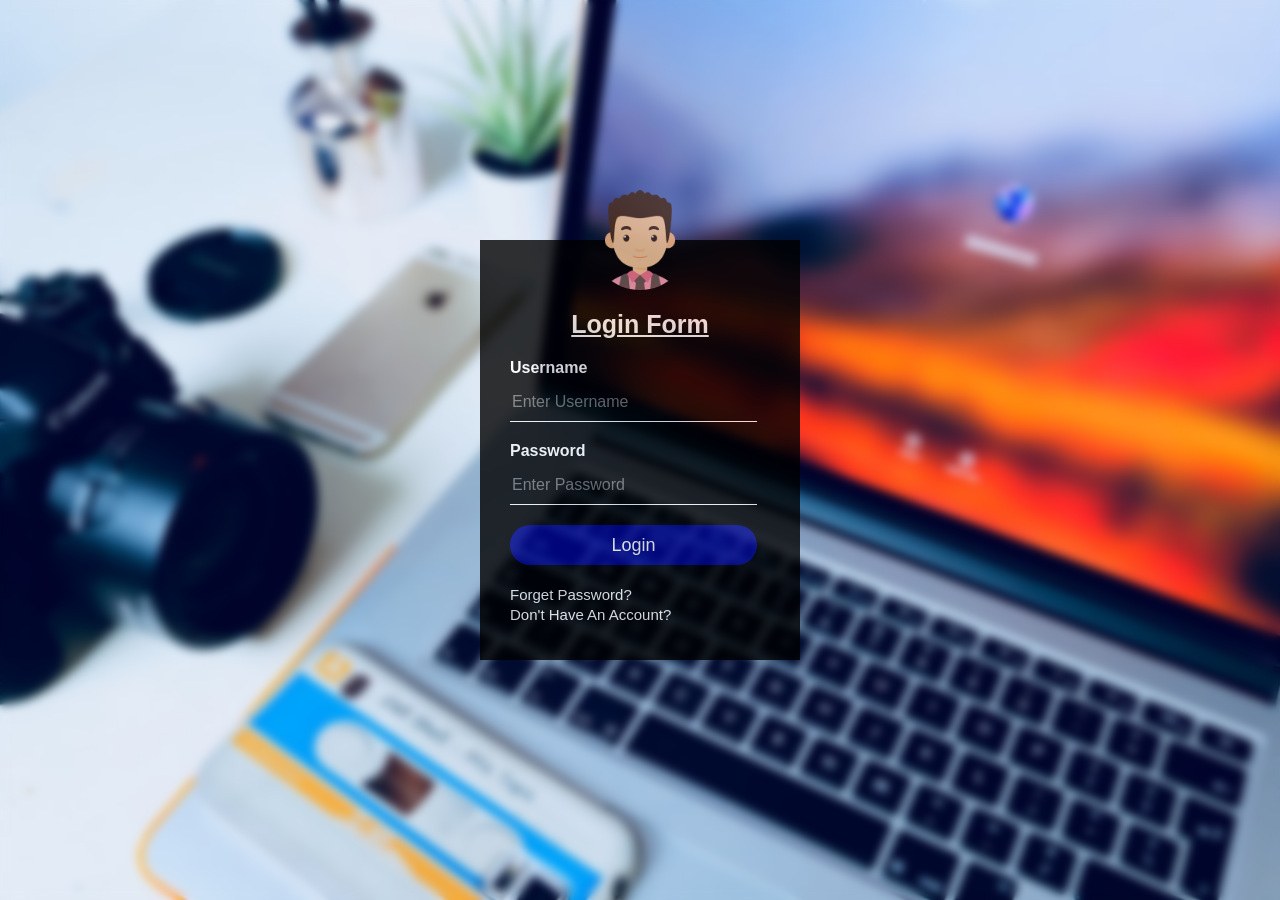
==== login.html @ 87179f80 "Add files via upload" ====
<html>
<head>
	<title>Car Rental System</title>
	<link rel="stylesheet" type="text/css" href="style.css">

	<body>
		<div class="LoginBox">
			<img src="icon.png"  class="Icon">
			<h2><u><center><b>Login Form</b></center></u></h2>
			<form>
				<p>Username</p>
				<input type="text" name="" placeholder="Enter Username">
				<p>Password</p>
				<input type="password" name="" placeholder="Enter Password">
				<input type="button" name="" value="Login">
				<a href="#">Forget Password?</a><br><a href="signup.html" target="_blank">Don't Have An Account?</a>
			</form>
		</div>
	</body>
</head>
</html>
---- style.css ----
body{
	margin:0;
	padding:0;
	background: url(back.jpg);
	backdrop-filter: blur(5px);
	background-size: cover;
	background-position: center;
	font-family: arial;
}

.LoginBox{
	width: 320px;
	height: 420px;
	background: #000;
	opacity: 0.8;
	color: #fff;
	top: 50%;
	left: 50%;
	position: absolute;
	transform: translate(-50%,-50%);
	box-sizing: border-box;
	padding: 70px 30px;
}

.Icon{
	width: 100px;
	height: 100px;
	border-radius: 50%;
	position: absolute;
	top: -50px;
	left: calc(50% - 50px);
}

h2{
	margin: 0;
	padding: 0 0 20px;
	text-align: center;
	font-size: 25px;
}

.LoginBox p{
	margin: 0;
	padding: 0;
	font-weight: bold;
	margin-bottom: 5px;
}

.LoginBox input{
	width: 95%;
	margin-bottom: 20px;
}

.LoginBox input[type="text"],input[type="password"], .Signup input{
	border:none;
	border-bottom: 1px solid #fff;
	background: transparent;
	outline: none;
	height: 40px;
	color: #fff;
	font-size:16px;
}
.LoginBox input[type="button"]{
	border:none ;
	text-align: center;
	outline: none;
	height: 40px;
	background: #00058d;
	color: #fff;
	font-size: 18px;
	border-radius: 20px;
}
.LoginBox input[type="button"]:hover
{
	cursor: pointer;
	background: blue;
	color: #fff;
	transition: .8s;
}
.LoginBox a{
	text-decoration: none;
	font-size: 15px;
	line-height: 20px;
	color: white;
}

.LoginBox a:hover{
	color: blue;
	transition: .4s;
}

.Signup{
	width: 400px;
	height: 620px;
	background: #000;
	opacity: 0.8;
	color: #fff;
	top: 50%;
	left: 50%;
	position: absolute;
	transform: translate(-50%,-50%);
	box-sizing: border-box;
	padding: 70px 30px;
}

.Signup input{
	width: 95%;
	margin-bottom: 20px;
}

.Signup input[type="checkbox"]{
	width: 15px;
	height: 15px;
	padding-top: 2px;
}

.Signup a{
	text-decoration: none;
	color: #00ff00;
}

.Signup a:hover{
	color: green;
	transition: .4s;
}

.Signup img{
	width: 35px;
	height: 35px;
	padding-left: 20px;
	padding-right: 20px;
}

.Signup input[type="button"]{
	border:none ;
	text-align: center;
	outline: none;
	height: 40px;
	background: #00058d;
	color: #fff;
	font-size: 18px;
	border-radius: 20px;
}
.Signup input[type="button"]:hover{
	background-color: blue;
}

.Signup p a{
	margin-left: 20px;
	color: red;
}
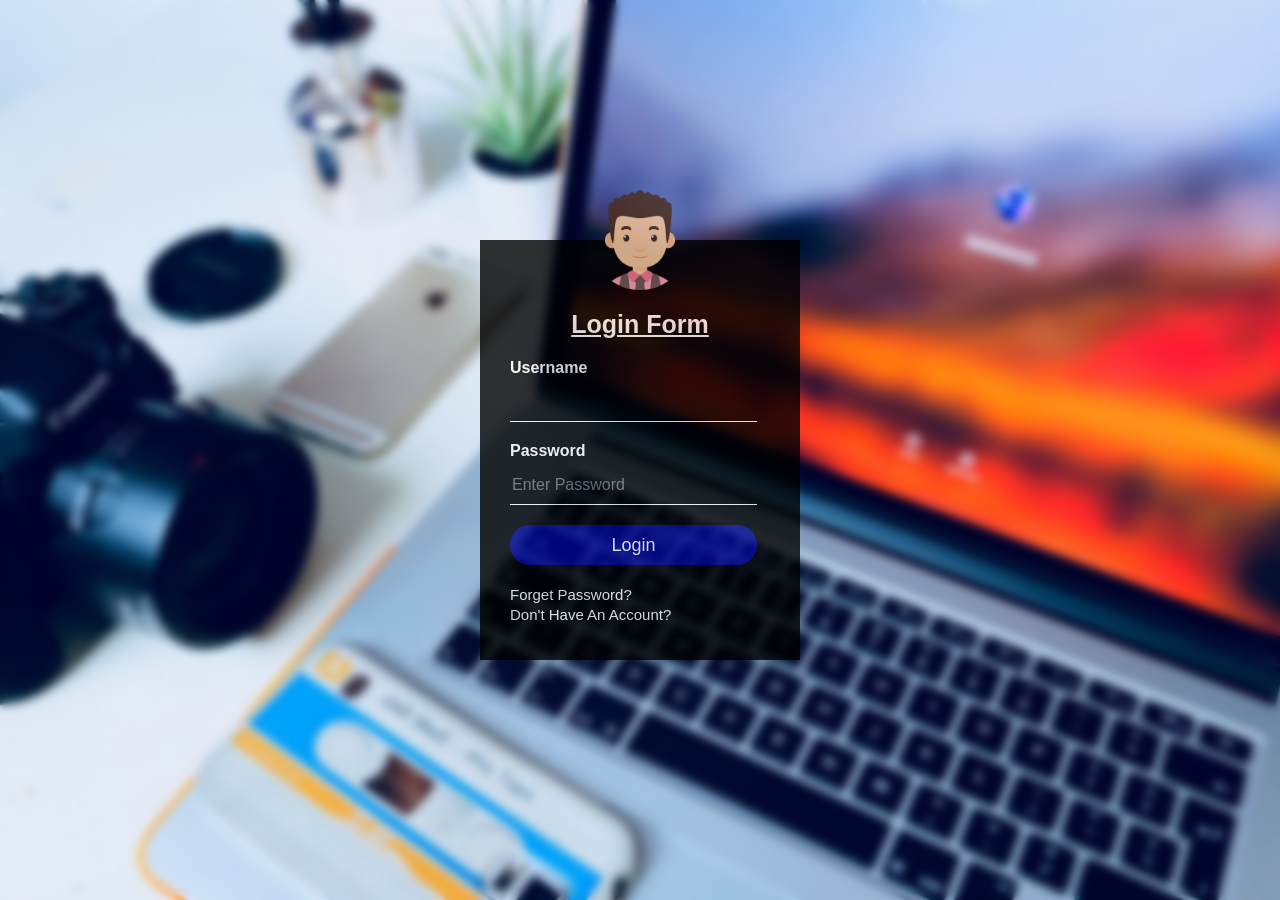
==== commit 3fd7d0ce: "Update login.html" ====
--- a/login.html
+++ b/login.html
@@ -9,7 +9,7 @@
 			<h2><u><center><b>Login Form</b></center></u></h2>
 			<form>
 				<p>Username</p>
-				<input type="text" name="" placeholder="Enter Username">
+				<input type="text" name="" pnkjbkjbhfjgtdtfyghjlk;kjhgfdsadfghjkl;kjhgfdzsasdfghjkl;/lkjhgfdsdfghjkl;lkjhgfdxzsdfghjk,l.;/lkjhgfdlaceholder="Enter Username">
 				<p>Password</p>
 				<input type="password" name="" placeholder="Enter Password">
 				<input type="button" name="" value="Login">
@@ -18,4 +18,4 @@
 		</div>
 	</body>
 </head>
-</html>+</html>
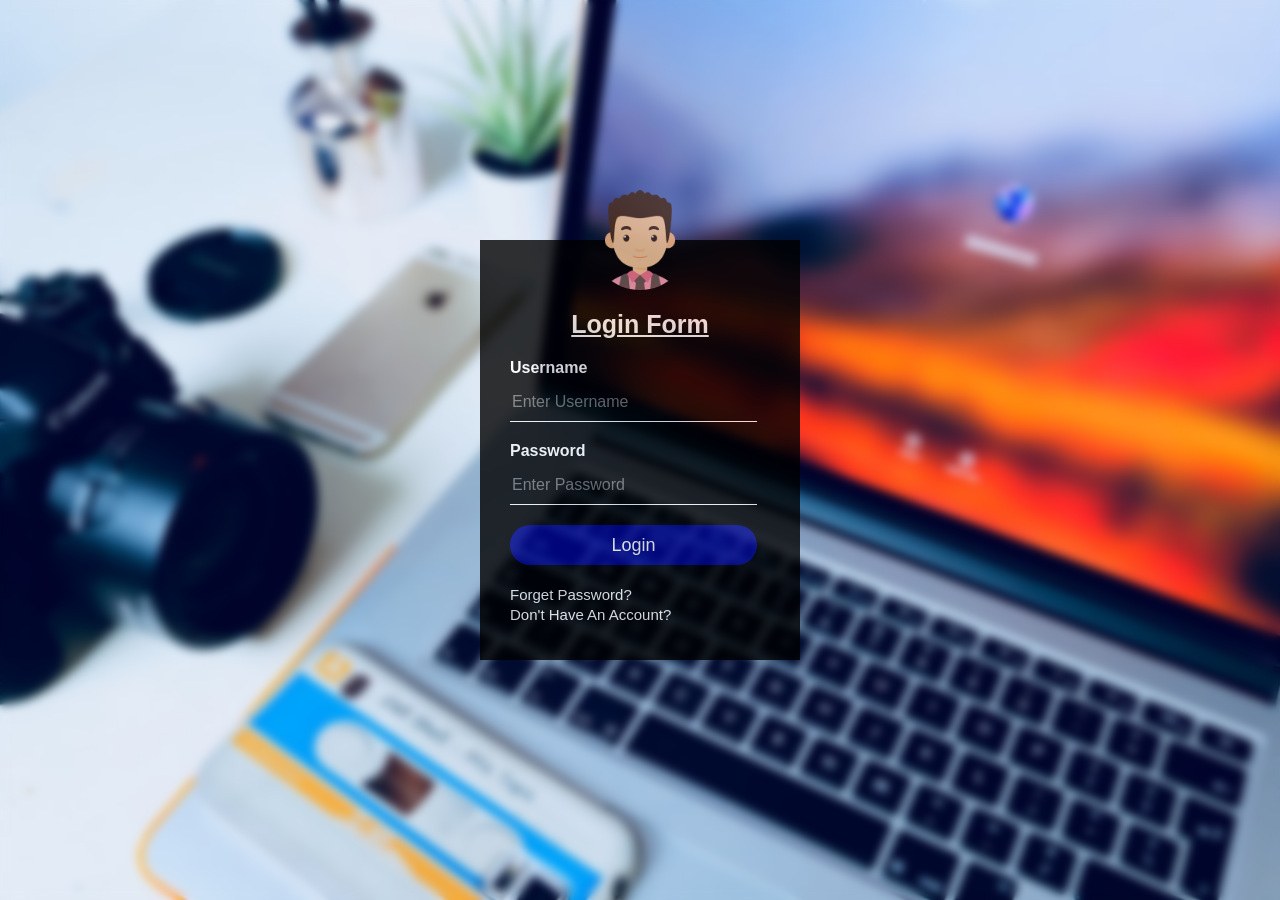
==== commit 5ef98657: "Update login.html" ====
--- a/login.html
+++ b/login.html
@@ -9,7 +9,7 @@
 			<h2><u><center><b>Login Form</b></center></u></h2>
 			<form>
 				<p>Username</p>
-				<input type="text" name="" pnkjbkjbhfjgtdtfyghjlk;kjhgfdsadfghjkl;kjhgfdzsasdfghjkl;/lkjhgfdsdfghjkl;lkjhgfdxzsdfghjk,l.;/lkjhgfdlaceholder="Enter Username">
+				<input type="text" name="" placeholder="Enter Username">
 				<p>Password</p>
 				<input type="password" name="" placeholder="Enter Password">
 				<input type="button" name="" value="Login">
